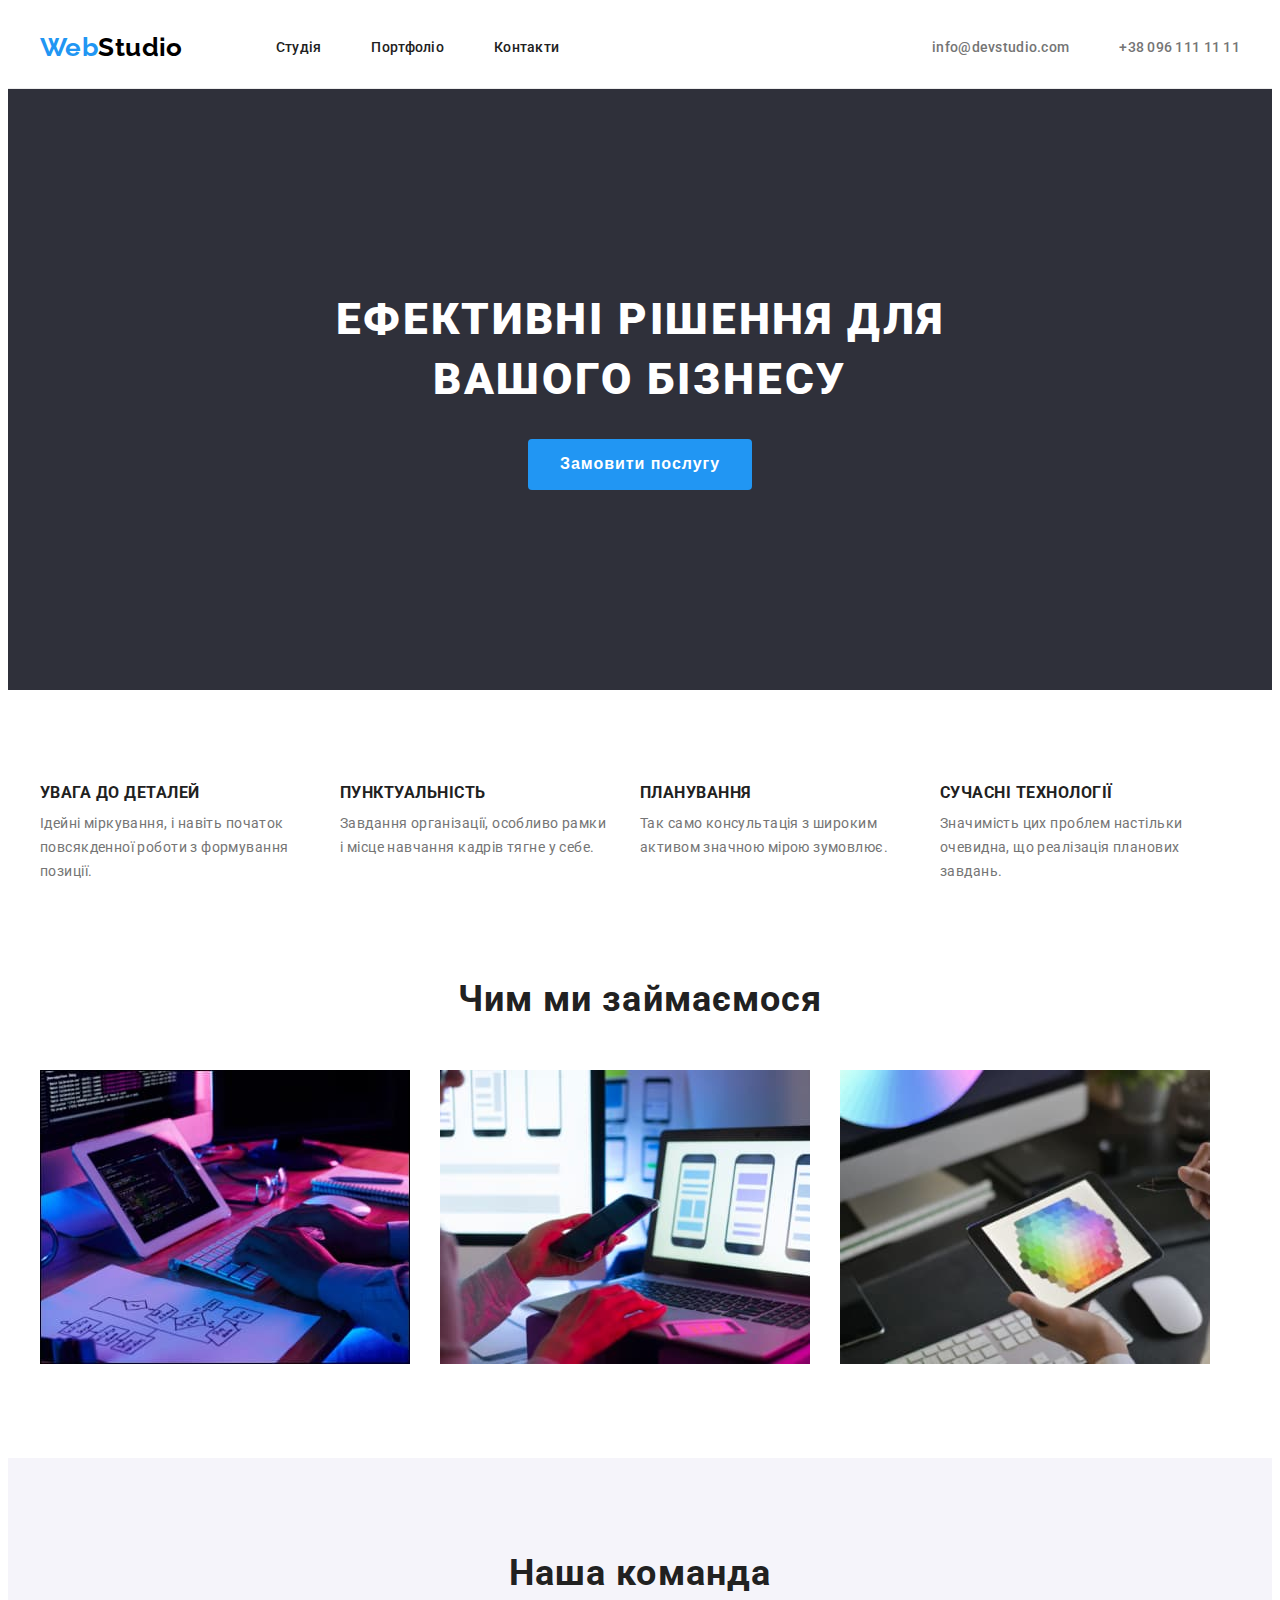
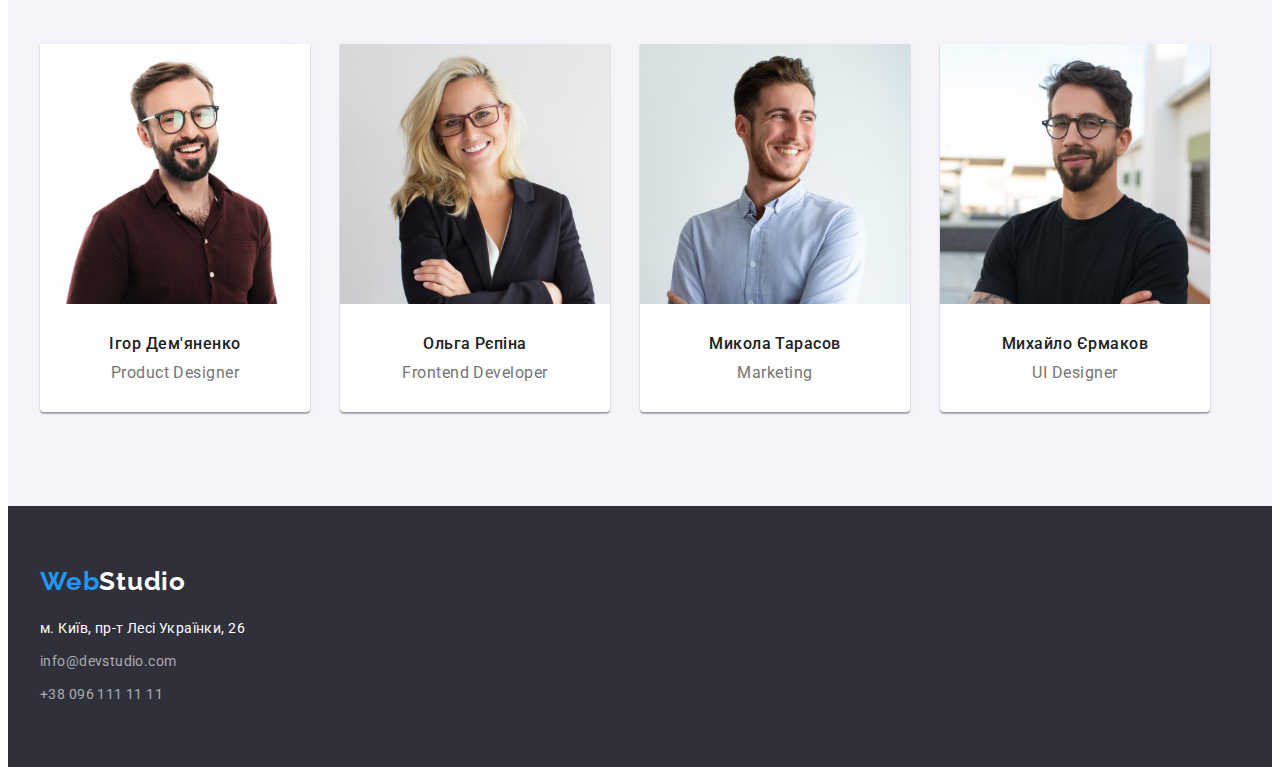
==== index.html @ 427c2d25 "goit-markup-hw-04" ====
<!DOCTYPE html>
<html lang="uk">
  <head>
    <meta charset="UTF-8" />
    <meta http-equiv="X-UA-Compatible" content="IE=edge" />
    <meta name="viewport" content="width=device-width, initial-scale=1.0" />
    <title>WebStudio</title>
    <link rel="preconnect" href="https://fonts.googleapis.com" />
    <link rel="preconnect" href="https://fonts.gstatic.com" crossorigin />
    <link
      href="https://fonts.googleapis.com/css2?family=Raleway:wght@700&family=Roboto:wght@400;500;700;900&display=swap"
      rel="stylesheet"
    />
    <link
      rel="stylesheet"
      href="https://cdnjs.cloudflare.com/ajax/libs/modern-normalize/1.1.0/modern-normalize.min.css"
      integrity="sha512-wpPYUAdjBVSE4KJnH1VR1HeZfpl1ub8YT/NKx4PuQ5NmX2tKuGu6U/JRp5y+Y8XG2tV+wKQpNHVUX03MfMFn9Q=="
      crossorigin="anonymous"
      referrerpolicy="no-referrer"
    />
    <link rel="stylesheet" href="./css/styles.css" />
  </head>
  <body>
    <header class="header">
      <div class="container header-container">
        <nav class="main-nav">
          <a href="/index.html" class="header-logo nav-link link" lang="en"
            >Web<span class="partlogo-header">Studio</span></a
          >
          <ul class="header-list list">
            <li class="header-item">
              <a href="./index.html" class="header-link link">Студія</a>
            </li>
            <li class="header-item">
              <a href="portfolio.html" class="header-link link">Портфоліо</a>
            </li>
            <li class="header-item">
              <a href="#" class="header-link link">Контакти</a>
            </li>
          </ul>
        </nav>
        <ul class="header-contact-list list">
          <li class="contact-item">
            <a class="header-contact link" href="mailto:info@devstudio.com"
              >info@devstudio.com</a
            >
          </li>
          <li class="contact-item">
            <a class="header-contact link" href="tel:+380961111111"
              >+38 096 111 11 11</a
            >
          </li>
        </ul>
      </div>
    </header>
    <main>
      <section class="hero">
        <div class="container">
          <h1 class="hero-text">
            Ефективні рішення для <br />
            вашого бізнесу
          </h1>
          <button class="hero-btn button" type="button">
            Замовити послугу
          </button>
        </div>
      </section>
      <section class="section">
        <div class="container">
          <h2 class="hidden-header">Наші особливості</h2>
          <ul class="pecularities-list">
            <li class="pecularities-item list">
              <h3 class="pecularities-header">Увага до деталей</h3>
              <p class="pecularities-text">
                Ідейні міркування, і навіть початок повсякденної роботи з
                формування позиції.
              </p>
            </li>
            <li class="pecularities-item list">
              <h3 class="pecularities-header">Пунктуальність</h3>
              <p class="pecularities-text">
                Завдання організації, особливо рамки і місце навчання кадрів
                тягне у себе.
              </p>
            </li>
            <li class="pecularities-item list">
              <h3 class="pecularities-header">Планування</h3>
              <p class="pecularities-text">
                Так само консультація з широким активом значною мірою зумовлює.
              </p>
            </li>
            <li class="pecularities-item list">
              <h3 class="pecularities-header">Сучасні технології</h3>
              <p class="pecularities-text">
                Значимість цих проблем настільки очевидна, що реалізація
                планових завдань.
              </p>
            </li>
          </ul>
        </div>
      </section>
      <section class="section wawd">
        <div class="container">
          <h2 class="header-section">Чим ми займаємося</h2>
          <ul class="wawd-list list">
            <li>
              <img
                class="image"
                src="img/wawd1.jpg"
                alt="Десктопні додатки"
                height="294"
                width="370"
              />
            </li>
            <li>
              <img
                class="image"
                src="img/wawd2.jpg"
                alt="Мобільні додатки"
                height="294"
                width="370"
              />
            </li>
            <li>
              <img
                class="image"
                src="img/wawd3.jpg"
                alt="Дизайнерські рішення"
                height="294"
                width="370"
              />
            </li>
          </ul>
        </div>
      </section>
      <section class="section our-team">
        <div class="container">
          <h2 class="header-section">Наша команда</h2>
          <ul class="ourteam-list list">
            <li class="ourteam-list-item list">
              <img
                class="image"
                src="img/demyanenko.jpg"
                alt="Ігор Дем'яненко"
                height="260"
                width="270"
              />
              <div class="ourteam-description">
                <h3 class="ourteam">Ігор Дем'яненко</h3>
                <p class="ourteam-desc">Product Designer</p>
              </div>
            </li>
            <li class="ourteam-list-item">
              <img
                class="image"
                src="img/riepina.jpg"
                alt="Ольга Рєпіна"
                height="260"
                width="270"
              />
              <div class="ourteam-description">
                <h3 class="ourteam">Ольга Рєпіна</h3>
                <p class="ourteam-desc">Frontend Developer</p>
              </div>
            </li>
            <li class="ourteam-list-item">
              <img
                class="image"
                src="img/tarasov.jpg"
                alt="Микола Тарасов"
                height="260"
                width="270"
              />
              <div class="ourteam-description">
                <h3 class="ourteam">Микола Тарасов</h3>
                <p class="ourteam-desc">Marketing</p>
              </div>
            </li>
            <li class="ourteam-list-item">
              <img
                class="image"
                src="img/ermakov.jpg"
                alt="Михайло Єрмаков"
                height="260"
                width="270"
              />
              <div class="ourteam-description">
                <h3 class="ourteam">Михайло Єрмаков</h3>
                <p class="ourteam-desc">UI Designer</p>
              </div>
            </li>
          </ul>
        </div>
      </section>
    </main>
    <footer class="footer">
      <div class="container">
        <a href="/index.html" class="footer-logo link" lang="en"
          >Web<span class="partlogo-footer">Studio</span></a
        >
        <address>
          <ul class="list">
            <li class="footer-list">
              <a
                class="footer-item link"
                href="https://goo.gl/maps/Bgb7u1uyk6iUycncA"
                target="_blank"
                rel="noopener noreferrer nofollow"
                >м. Київ, пр-т Лесі Українки, 26</a
              >
            </li>
            <li class="footer-list">
              <a class="footer-contact link" href="mailto:info@devstudio.com"
                >info@devstudio.com</a
              >
            </li>
            <li class="footer-list">
              <a class="footer-contact link" href="tel:+380961111111"
                >+38 096 111 11 11</a
              >
            </li>
          </ul>
        </address>
      </div>
    </footer>
  </body>
</html>
---- css/styles.css ----
body {
  font-family: "Roboto", sans-serif;
  color: #212121;
  font-size: 14px;
  letter-spacing: 0.03em;
}

:root {
  --brand-color: #ffffff;
  --text: #757575;
}

p,
h1,
h2,
h3,
h4,
h5,
h6 {
  margin: 0;
}

ul {
  margin: 0;
  padding-left: 0;
}

.list {
  margin: 0;
  padding: 0;

  list-style: none;
}

.link {
  text-decoration: none;
}

.header {
  background: var(--brand-color);
  border-bottom: 1px solid #ececec;
}

.main-nav {
  display: flex;
}

.nav-link {
  font-family: "Raleway";
  font-weight: 700;
  font-size: 26px;
  line-height: 1.19;
  color: #2196f3;
}

.header-logo {
  padding-top: 24px;
  padding-bottom: 25px;
  margin-right: 93px;
}

.partlogo-header {
  color: #000000;
}

.container {
  width: 1200px;
  margin: 0 auto;
  padding: 0 15px;
}

.header-container {
  display: flex;
}

.header-list {
  display: flex;
}

.header-item:not(:last-child) {
  margin-right: 50px;
}

.header-link {
  display: block;
  padding: 32px 0;

  font-weight: 500;
  line-height: 1.14;
  letter-spacing: 0.02em;
  color: #212121;
}

.header-link:hover,
.header-link:focus,
.header-contact:hover,
.header-contact:focus {
  color: #2196f3;
}

.header-contact-list {
  display: flex;
  margin-left: auto;
}

.contact-item {
  margin: auto;
}

.contact-item:not(:last-child) {
  margin-right: 50px;
}

.header-contact {
  display: block;
  padding: 32px 0;

  font-weight: 500;
  line-height: 1.14px;
  letter-spacing: 0.02em;
  color: var(--text);
}

.hidden-header {
  position: absolute;
  clip: rect(0 0 0 0);
  width: 1px;
  height: 1px;
  margin: -1px;
}

.hero {
  background-color: #2f303a;
  padding: 200px 0;
  text-align: center;
}

.hero-text {
  margin-top: 0;
  margin-bottom: 30px;

  text-align: center;
  font-weight: 900;
  font-size: 44px;
  line-height: 1.37;
  letter-spacing: 0.06em;
  text-transform: uppercase;

  color: var(--brand-color);
}

.hero-btn {
  padding: 10px 32px;

  font-weight: 700;
  line-height: 1.88;
  letter-spacing: 0.06em;

  background-color: #2196f3;
  color: var(--brand-color);
}

.hero-btn:hover,
.hero-btn:focus {
  background: #188ce8;
}

.button {
  font-size: 16px;

  border: none;
  border-radius: 4px;
  cursor: pointer;
}

.pecularities,
.wawd {
  background: var(--brand-color);
}

.pecularities-header {
  margin-top: 0;
  margin-bottom: 10px;

  font-weight: 700;
  line-height: 1.14;
  letter-spacing: 0.03em;
  text-transform: uppercase;
  color: #212121;
}

.section {
  padding: 94px 0;
}

.pecularities-list {
  display: flex;
}

.pecularities-item {
  width: 270px;
}

.pecularities-item:not(:last-child) {
  margin-right: 30px;
}

.pecularities-text {
  margin-bottom: 0;
  margin-top: 0;

  line-height: 1.71;
  letter-spacing: 0.03em;
  color: var(--text);
}

.wawd {
  padding-top: 0;
}

.header-section {
  margin-top: 0;
  margin-bottom: 50px;

  font-weight: 700;
  font-size: 36px;
  line-height: 1.17;
  text-align: center;
  letter-spacing: 0.03em;
}

.wawd-list {
  display: flex;
  gap: 30px;
}

.image {
  display: block;
  max-width: 100%;
  height: auto;
}

.our-team {
  background: #f5f4fa;
}

.ourteam-description {
  width: 270px;
  padding: 30px 0;

  text-align: center;
}
.ourteam {
  margin-top: 0;
  margin-bottom: 10px;

  font-weight: 500;
  font-size: 16px;
  line-height: 1.19;
  letter-spacing: 0.03em;
  color: #212121;
}

.ourteam-desc {
  font-size: 16px;
  line-height: 1.19;
  letter-spacing: 0.03em;
  color: var(--text);
}

.ourteam-list {
  display: flex;
  gap: 30px;
}

.ourteam-list-item {
  background: #ffffff;
  box-shadow: 0px 1px 3px rgba(0, 0, 0, 0.12), 0px 1px 1px rgba(0, 0, 0, 0.14),
    0px 2px 1px rgba(0, 0, 0, 0.2);
  border-radius: 0px 0px 4px 4px;
}

.footer-address {
  font-style: normal;
}

.footer-logo {
  display: block;
  margin-bottom: 20px;

  font-family: "Raleway";
  font-style: normal;
  font-weight: 700;
  font-size: 26px;
  line-height: 1.19;
  letter-spacing: 0.03em;
  color: #2196f3;
}

.partlogo-footer {
  color: var(--brand-color);
}

.footer {
  padding: 60px 0;
  background: #2f303a;
}

.footer-item {
  font-style: normal;
  line-height: 1.71;
  letter-spacing: 0.03em;
  color: var(--brand-color);
}

.footer-list:not(:last-child) {
  margin-bottom: 9px;
}

.footer-contact {
  font-style: normal;
  line-height: 1.71;
  letter-spacing: 0.03em;
  color: rgba(255, 255, 255, 0.6);
}

.footer-item:hover,
.footer-item:focus,
.footer-contact:focus,
.footer-contact:hover {
  color: #2196f3;
}

.portfolio-list {
  display: flex;
  gap: 8px;
  justify-content: center;
  margin-bottom: 50px;
}

.portfolio-btn {
  min-width: 73px;
  padding: 6px 22px;

  font-family: "Roboto";
  font-style: normal;
  font-weight: 500;
  line-height: 1.62;
  text-align: center;
  letter-spacing: 0.03em;
  background: #f5f4fa;
  color: #212121;
}

.portfolio-btn:hover,
.portfolio-btn:focus {
  color: var(--brand-color);
  background: #2196f3;
  box-shadow: 0px 3px 1px rgba(0, 0, 0, 0.1), 0px 1px 2px rgba(0, 0, 0, 0.08),
    0px 2px 2px rgba(0, 0, 0, 0.12);
  border-radius: 4px;
}

.examples-list {
  display: flex;
  flex-wrap: wrap;
  gap: 30px;
}

.examples-description {
  width: 370px;
  padding: 20px 24px;

  border: 1px solid #eeeeee;
}

.portfolio-header {
  margin-top: 0;
  margin-bottom: 4px;

  font-weight: 700;
  font-size: 18px;
  line-height: 2;
  letter-spacing: 0.06em;
  color: #212121;
}

.portfolio-text {
  margin-top: 0;
  margin-bottom: 0;

  font-size: 16px;
  line-height: 1.87;
  letter-spacing: 0.03em;
  color: var(--text);
}
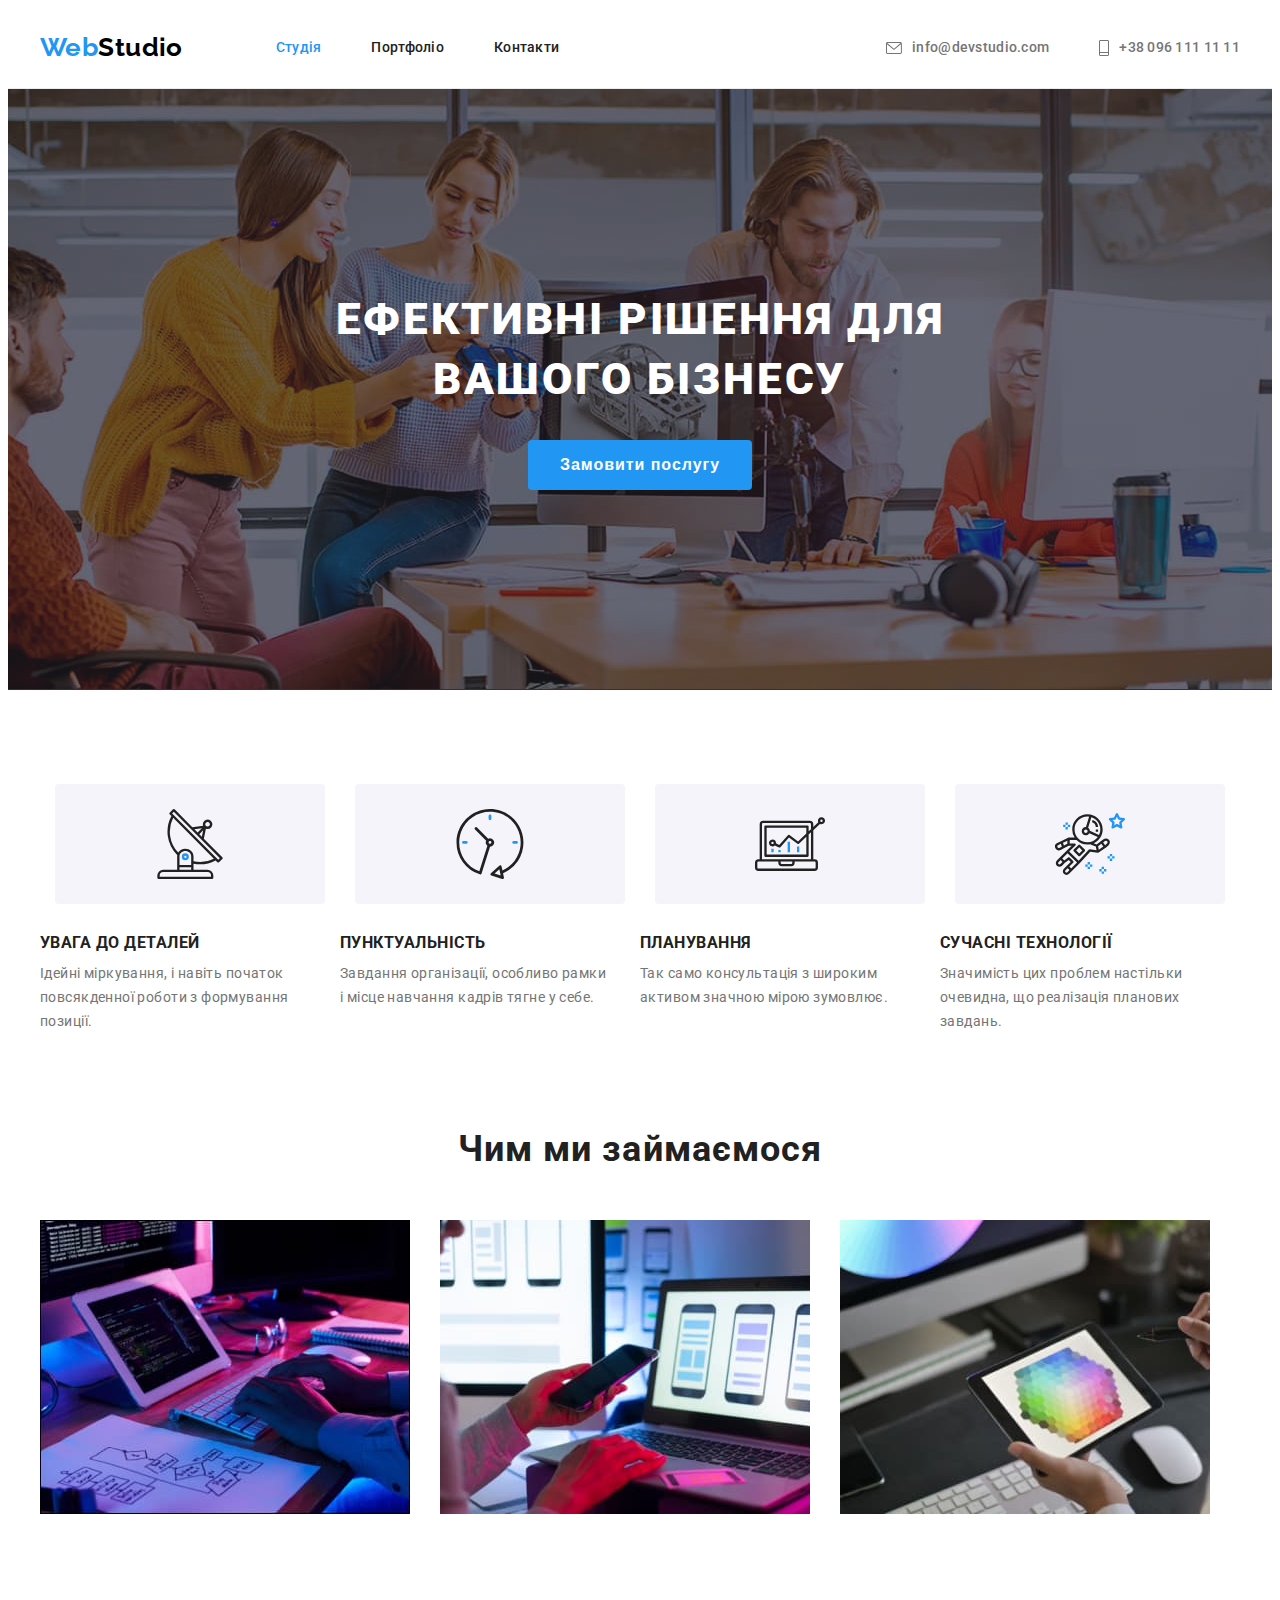
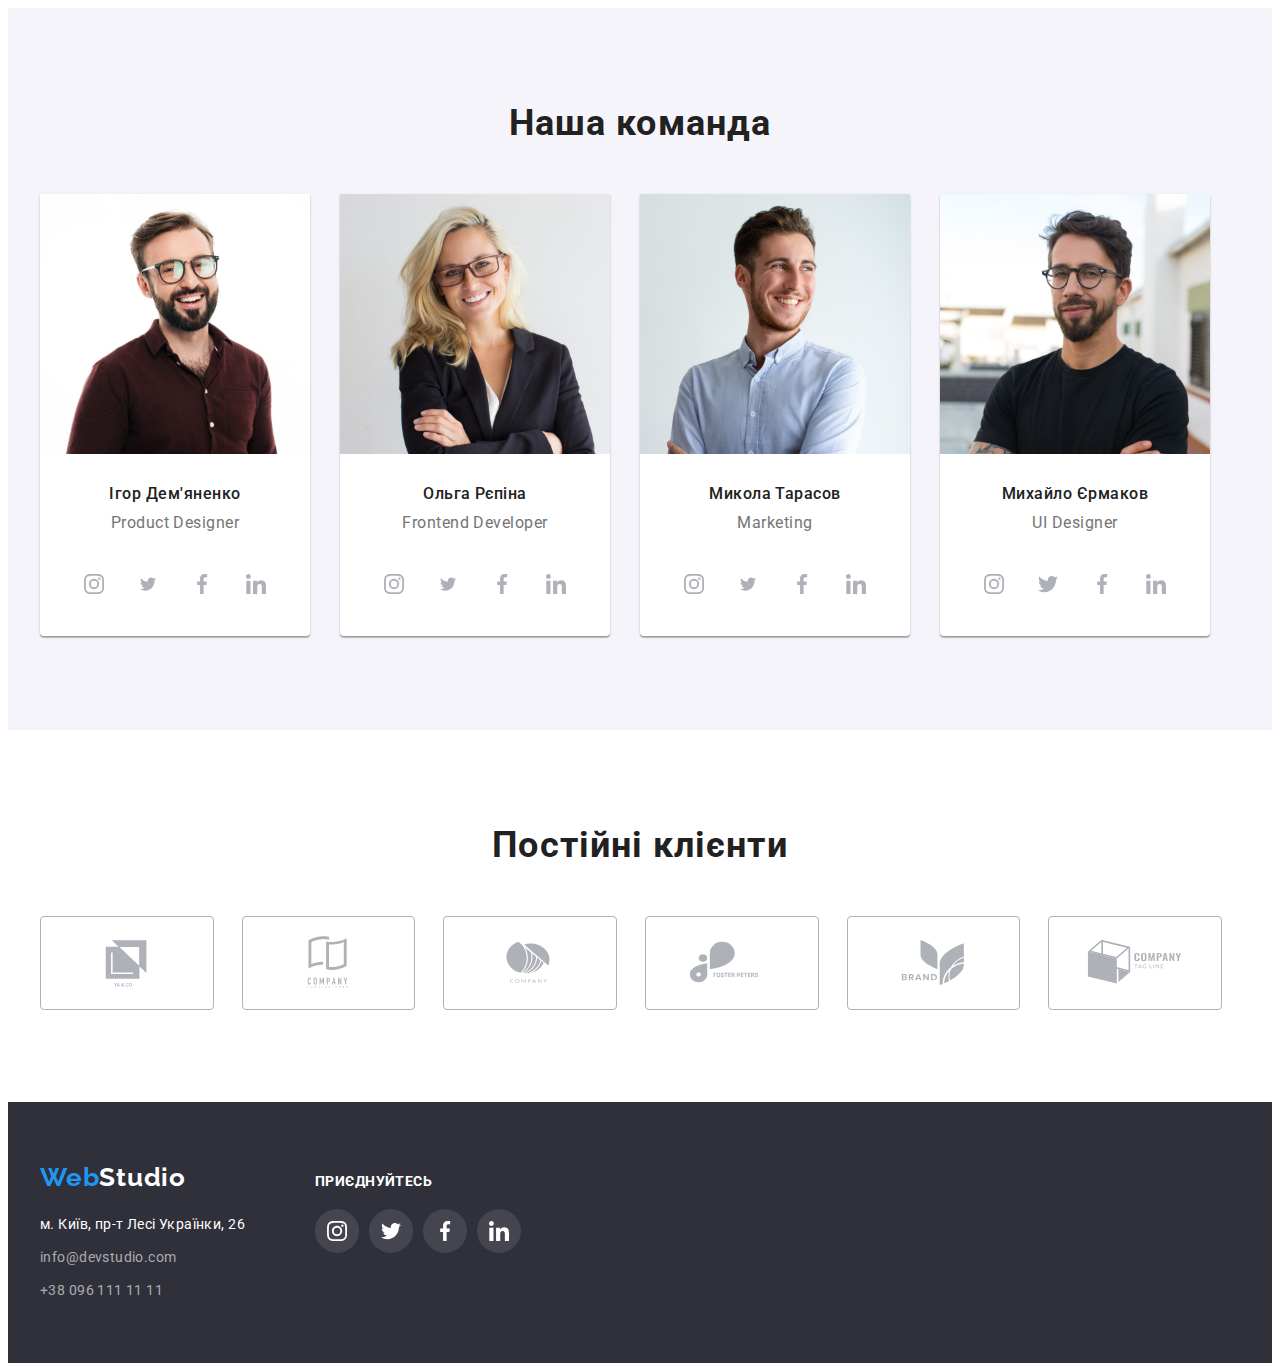
==== commit 5c1d7866: "goit-markup-hw-04" ====
--- a/index.html
+++ b/index.html
@@ -29,7 +29,7 @@
           >
           <ul class="header-list list">
             <li class="header-item">
-              <a href="./index.html" class="header-link link">Студія</a>
+              <a href="./index.html" class="header-link active link">Студія</a>
             </li>
             <li class="header-item">
               <a href="portfolio.html" class="header-link link">Портфоліо</a>
@@ -41,13 +41,17 @@
         </nav>
         <ul class="header-contact-list list">
           <li class="contact-item">
-            <a class="header-contact link" href="mailto:info@devstudio.com"
-              >info@devstudio.com</a
+            <a class="header-contact link" href="mailto:info@devstudio.com">
+              <svg class="header-icon" width="16" height="12">
+                <use href="./img/symbol-defs.svg#icon-envelope"></use>
+              </svg>   info@devstudio.com</a
             >
           </li>
           <li class="contact-item">
-            <a class="header-contact link" href="tel:+380961111111"
-              >+38 096 111 11 11</a
+            <a class="header-contact link" href="tel:+380961111111">
+                <svg class="header-icon" width="10" height="16">
+                <use href="./img/symbol-defs.svg#icon-vector"></use>
+              </svg>   +38 096 111 11 11</a
             >
           </li>
         </ul>
@@ -68,6 +72,21 @@
       <section class="section">
         <div class="container">
           <h2 class="hidden-header">Наші особливості</h2>
+          <ul class="pecularities-logo list">
+            <li class="pecularities-logo-item"><a class="pecularities-logo-link" href="#">
+              <svg class="pecularities-logo-icon" width="70" height="70">
+              <use href="./img/symbol-defs.svg#icon-antenna"></use>
+            </svg></a></li>
+            <li class="pecularities-logo-item"><a class="pecularities-logo-link" href="#">
+              <svg class="pecularities-logo-icon" width="70" height="70">
+              <use href="./img/symbol-defs.svg#icon-clock"></use></a></li>
+            <li class="pecularities-logo-item"><a class="pecularities-logo-link" href="#">
+              <svg class="pecularities-logo-icon" width="70" height="70">
+              <use href="./img/symbol-defs.svg#icon-diagram"></use></a></li>
+            <li class="pecularities-logo-item"><a class="pecularities-logo-link" href="#">
+              <svg class="pecularities-logo-icom" width="70" height="70">
+              <use href="./img/symbol-defs.svg#icon-astronaut"></use></a></li>
+          </ul>
           <ul class="pecularities-list">
             <li class="pecularities-item list">
               <h3 class="pecularities-header">Увага до деталей</h3>
@@ -106,7 +125,7 @@
             <li>
               <img
                 class="image"
-                src="img/wawd1.jpg"
+                src="img/wawd/wawd1.jpg"
                 alt="Десктопні додатки"
                 height="294"
                 width="370"
@@ -115,7 +134,7 @@
             <li>
               <img
                 class="image"
-                src="img/wawd2.jpg"
+                src="img/wawd/wawd2.jpg"
                 alt="Мобільні додатки"
                 height="294"
                 width="370"
@@ -124,7 +143,7 @@
             <li>
               <img
                 class="image"
-                src="img/wawd3.jpg"
+                src="img/wawd/wawd3.jpg"
                 alt="Дизайнерські рішення"
                 height="294"
                 width="370"
@@ -140,7 +159,7 @@
             <li class="ourteam-list-item list">
               <img
                 class="image"
-                src="img/demyanenko.jpg"
+                src="img/ourteam/demyanenko.jpg"
                 alt="Ігор Дем'яненко"
                 height="260"
                 width="270"
@@ -148,12 +167,37 @@
               <div class="ourteam-description">
                 <h3 class="ourteam">Ігор Дем'яненко</h3>
                 <p class="ourteam-desc">Product Designer</p>
+              <ul class="ourteam-soc-list list">
+                  <li class="ourteam-soc-item">
+                    <a href="#" class="ourteam-soc-link link">
+                      <svg class="ourteam-soc-icon" width="20" height="20">
+                        <use href="./img/symbol-defs.svg#icon-instagram"></use>
+                      </a>
+                  </li>
+                  <li class="ourteam-soc-item">
+                    <a href="#" class="ourteam-soc-link link">
+                      <svg class="ourteam-soc-icon" width="20" height="16.25">
+                        <use href="./img/symbol-defs.svg#icon-twitter"></use>
+                      </svg>
+                    </a>
+                  </li>
+                  <li class="ourteam-soc-item">
+                    <a href="#" class="ourteam-soc-link link"><svg class="ourteam-soc-icon" width="20" height="20">
+                        <use href="./img/symbol-defs.svg#icon-facebook"></use>
+                      </a>
+                  </li>
+                  <li class="ourteam-soc-item">
+                    <a href="#" class="ourteam-soc-link link"><svg class="ourteam-soc-icon" width="20" height="20">
+                        <use href="./img/symbol-defs.svg#icon-linkedin"></use>
+                      </a>
+                  </li>
+                </ul>
               </div>
             </li>
             <li class="ourteam-list-item">
               <img
                 class="image"
-                src="img/riepina.jpg"
+                src="img/ourteam/riepina.jpg"
                 alt="Ольга Рєпіна"
                 height="260"
                 width="270"
@@ -161,12 +205,37 @@
               <div class="ourteam-description">
                 <h3 class="ourteam">Ольга Рєпіна</h3>
                 <p class="ourteam-desc">Frontend Developer</p>
+             <ul class="ourteam-soc-list list">
+                  <li class="ourteam-soc-item">
+                    <a href="#" class="ourteam-soc-link link">
+                      <svg class="ourteam-soc-icon" width="20" height="20">
+                        <use href="./img/symbol-defs.svg#icon-instagram"></use>
+                      </a>
+                  </li>
+                  <li class="ourteam-soc-item">
+                    <a href="#" class="ourteam-soc-link link">
+                      <svg class="ourteam-soc-icon" width="20" height="16.25">
+                        <use href="./img/symbol-defs.svg#icon-twitter"></use>
+                      </svg>
+                    </a>
+                  </li>
+                  <li class="ourteam-soc-item">
+                    <a href="#" class="ourteam-soc-link link"><svg class="ourteam-soc-icon" width="20" height="20">
+                        <use href="./img/symbol-defs.svg#icon-facebook"></use>
+                      </a>
+                  </li>
+                  <li class="ourteam-soc-item">
+                    <a href="#" class="ourteam-soc-link link"><svg class="ourteam-soc-icon" width="20" height="20">
+                        <use href="./img/symbol-defs.svg#icon-linkedin"></use>
+                      </a>
+                  </li>
+                </ul>
               </div>
             </li>
             <li class="ourteam-list-item">
               <img
                 class="image"
-                src="img/tarasov.jpg"
+                src="img/ourteam/tarasov.jpg"
                 alt="Микола Тарасов"
                 height="260"
                 width="270"
@@ -174,12 +243,37 @@
               <div class="ourteam-description">
                 <h3 class="ourteam">Микола Тарасов</h3>
                 <p class="ourteam-desc">Marketing</p>
+               <ul class="ourteam-soc-list list">
+                  <li class="ourteam-soc-item">
+                    <a href="#" class="ourteam-soc-link link">
+                      <svg class="ourteam-soc-icon" width="20" height="20">
+                        <use href="./img/symbol-defs.svg#icon-instagram"></use>
+                      </a>
+                  </li>
+                  <li class="ourteam-soc-item">
+                    <a href="#" class="ourteam-soc-link link">
+                      <svg class="ourteam-soc-icon" width="20" height="16.25">
+                        <use href="./img/symbol-defs.svg#icon-twitter"></use>
+                      </svg>
+                    </a>
+                  </li>
+                  <li class="ourteam-soc-item">
+                    <a href="#" class="ourteam-soc-link link"><svg class="ourteam-soc-icon" width="20" height="20">
+                        <use href="./img/symbol-defs.svg#icon-facebook"></use>
+                      </a>
+                  </li>
+                  <li class="ourteam-soc-item">
+                    <a href="#" class="ourteam-soc-link link"><svg class="ourteam-soc-icon" width="20" height="20">
+                        <use href="./img/symbol-defs.svg#icon-linkedin"></use>
+                      </a>
+                  </li>
+                </ul>
               </div>
             </li>
             <li class="ourteam-list-item">
               <img
                 class="image"
-                src="img/ermakov.jpg"
+                src="img/ourteam/ermakov.jpg"
                 alt="Михайло Єрмаков"
                 height="260"
                 width="270"
@@ -187,14 +281,84 @@
               <div class="ourteam-description">
                 <h3 class="ourteam">Михайло Єрмаков</h3>
                 <p class="ourteam-desc">UI Designer</p>
+              <ul class="ourteam-soc-list list">
+                  <li class="ourteam-soc-item">
+                    <a href="#" class="ourteam-soc-link link">
+                      <svg class="ourteam-soc-icon" width="20" height="20">
+                        <use href="./img/symbol-defs.svg#icon-instagram"></use>
+                      </a>
+                  </li>
+                  <li class="ourteam-soc-item">
+                    <a href="#" class="ourteam-soc-link link">
+                      <svg class="ourteam-soc-icon" width="20" height="20">
+                        <use href="./img/symbol-defs.svg#icon-twitter"></use>
+                      </svg>
+                    </a>
+                  </li>
+                  <li class="ourteam-soc-item">
+                    <a href="#" class="ourteam-soc-link link"><svg class="ourteam-soc-icon" width="20" height="20">
+                        <use href="./img/symbol-defs.svg#icon-facebook"></use>
+                      </a>
+                  </li>
+                  <li class="ourteam-soc-item">
+                    <a href="#" class="ourteam-soc-link link"><svg class="ourteam-soc-icon" width="20" height="20">
+                        <use href="./img/symbol-defs.svg#icon-linkedin"></use>
+                      </a>
+                  </li>
+                </ul>
               </div>
+            </li>
+          </ul>
+        </div>
+      </section>
+      <section class="section ourcustomers">
+        <div class="container">
+          <h2 class="header-section">Постійні клієнти</h2>
+          <ul class="ourcustomers-list list">
+            <li class="ourcustomers-item">
+              <a href="#" class="ourcustomers-link link">
+                <svg class="ourcustomers-icon" width="106" height="60">
+                <use href="./img/symbol-defs.svg#icon-logo1"></use>
+              </svg>
+            </a>
+            </li>
+            <li class="ourcustomers-item">
+              <a href="#" class="ourcustomers-link link">
+                <svg class="ourcustomers-icon" width="106" height="60">
+                <use href="./img/symbol-defs.svg#icon-logo2"></use>
+              </a>
+            </li>
+            <li class="ourcustomers-item">
+              <a href="#" class="ourcustomers-link link">
+                <svg class="ourcustomers-icon" width="106" height="60">
+                <use href="./img/symbol-defs.svg#icon-logo3"></use>
+              </a>
+            </li>
+            <li class="ourcustomers-item">
+              <a href="#" class="ourcustomers-link link">
+                <svg class="ourcustomers-icon" width="106" height="60">
+                <use href="./img/symbol-defs.svg#icon-logo4"></use>
+              </a>
+            </li>
+            <li class="ourcustomers-item">
+              <a href="#" class="ourcustomers-link link">
+                <svg class="ourcustomers-icon" width="106" height="60">
+                <use href="./img/symbol-defs.svg#icon-logo5"></use>
+              </a>
+            </li>
+            <li class="ourcustomers-item">
+              <a href="#" class="ourcustomers-link link">
+                <svg class="ourcustomers-icon" width="106" height="60">
+                <use href="./img/symbol-defs.svg#icon-logo6"></use>
+              </a>
             </li>
           </ul>
         </div>
       </section>
     </main>
     <footer class="footer">
-      <div class="container">
+      <div class="container footer-container">
+        <div class="footer-address-wrap">
         <a href="/index.html" class="footer-logo link" lang="en"
           >Web<span class="partlogo-footer">Studio</span></a
         >
@@ -220,7 +384,38 @@
               >
             </li>
           </ul>
-        </address>
+          </address>
+          </div>
+          <div class="join-footer">
+            <h2 class="join-footer-header">Приєднуйтесь</h2>
+          <ul class="footer-soc-list list">
+            <li class="footer-soc-item">
+              <a href="#" class="footer-soc-link link">
+              <svg class="footer-soc-icon" width="20" height="20">
+              <use href="./img/symbol-defs.svg#icon-instagram"></use>
+            </svg>
+          </a>
+        </li>
+            <li class="footer-soc-item">
+              <a href="#" class="footer-soc-link link">
+              <svg class="footer-soc-icon" width="20" height="20">
+              <use href="./img/symbol-defs.svg#icon-twitter"></use>
+            </a>
+          </li>
+            <li class="footer-soc-item">
+              <a href="#" class="footer-soc-link link">
+              <svg class="footer-soc-icon" width="20" height="20">
+              <use href="./img/symbol-defs.svg#icon-facebook"></use>
+            </a>
+          </li>
+            <li class="footer-soc-item">
+              <a href="#" class="footer-soc-link link">
+              <svg class="footer-soc-icon" width="20" height="20">
+              <use href="./img/symbol-defs.svg#icon-linkedin"></use>
+            </a>
+          </li>
+          </ul>
+          </div>
       </div>
     </footer>
   </body>
--- a/css/styles.css
+++ b/css/styles.css
@@ -1,5 +1,5 @@
 body {
-  font-family: "Roboto", sans-serif;
+  font-family: "Roboto", "Arial", sans-serif;
   color: #212121;
   font-size: 14px;
   letter-spacing: 0.03em;
@@ -82,13 +82,17 @@
 }
 
 .header-link {
-  display: block;
+  display: inline-block;
   padding: 32px 0;
 
   font-weight: 500;
   line-height: 1.14;
   letter-spacing: 0.02em;
   color: #212121;
+}
+
+.active {
+  color: #2196f3;
 }
 
 .header-link:hover,
@@ -112,13 +116,24 @@
 }
 
 .header-contact {
-  display: block;
+  display: flex;
+  align-items: center;
+  justify-content: center;
   padding: 32px 0;
-
+  gap: 10px;
   font-weight: 500;
   line-height: 1.14px;
   letter-spacing: 0.02em;
   color: var(--text);
+}
+
+.header-icon {
+  fill: #757575;
+}
+
+.header-contact:hover .header-icon,
+.header-contact:focus .header-icon {
+  fill: #2196f3;
 }
 
 .hidden-header {
@@ -130,9 +145,20 @@
 }
 
 .hero {
+  max-width: 1600px;
   background-color: #2f303a;
   padding: 200px 0;
   text-align: center;
+  margin-left: auto;
+  margin-right: auto;
+  background-image: linear-gradient(
+      rgba(47, 48, 58, 0.4),
+      rgba(47, 48, 58, 0.4)
+    ),
+    url(../img/hero-bg.jpg);
+  background-repeat: no-repeat;
+  background-position: center;
+  backgrond-size: cover;
 }
 
 .hero-text {
@@ -179,7 +205,7 @@
 }
 
 .pecularities-header {
-  margin-top: 0;
+  margin-top: 30px;
   margin-bottom: 10px;
 
   font-weight: 700;
@@ -214,6 +240,26 @@
   color: var(--text);
 }
 
+.pecularities-logo {
+  display: flex;
+  justify-content: center;
+  gap: 30px;
+}
+
+.pecularities-logo-item {
+  width: 270px;
+  height: 120px;
+}
+
+.pecularities-logo-link {
+  width: 100%;
+  height: 100%;
+  border-radius: 4px;
+  display: flex;
+  align-items: center;
+  justify-content: center;
+  background: #f5f4fa;
+}
 .wawd {
   padding-top: 0;
 }
@@ -266,6 +312,7 @@
   line-height: 1.19;
   letter-spacing: 0.03em;
   color: var(--text);
+  margin-bottom: 30px;
 }
 
 .ourteam-list {
@@ -280,6 +327,72 @@
   border-radius: 0px 0px 4px 4px;
 }
 
+.ourteam-soc-list {
+  display: flex;
+  justify-content: center;
+  gap: 10px;
+}
+
+.ourteam-soc-item {
+  width: 44px;
+  height: 44px;
+}
+
+.ourteam-soc-link {
+  width: 100%;
+  height: 100%;
+  background: #ffffff;
+  border-radius: 50%;
+  display: flex;
+  align-items: center;
+  justify-content: center;
+}
+
+.ourteam-soc-link:hover,
+.ourteam-soc-link:focus {
+  background-color: #2196f3;
+}
+.ourteam-soc-link:hover .ourteam-soc-icon,
+.ourteam-soc-link:focus .ourteam-soc-icon {
+  fill: #ffffff;
+}
+.ourteam-soc-icon {
+  fill: #afb1b8;
+}
+.ourcustomers-list {
+  display: flex;
+  gap: 30px;
+}
+
+.ourcustomers-item {
+  width: calc((100% - 170px) / 6);
+  height: 92px;
+}
+
+.ourcustomers-link {
+  width: 100%;
+  height: 100%;
+  border: 1px solid #afb1b8;
+  border-radius: 4px;
+  display: flex;
+  align-items: center;
+  justify-content: center;
+}
+
+.ourcustomers-link:hover,
+.ourcustomers-link:focus {
+  border-color: #2196f3;
+}
+
+.ourcustomers-link:hover .ourcustomers-icon,
+.ourcustomers-link:focus .ourcustomers-icon {
+  fill: #2196f3;
+}
+
+.ourcustomers-icon {
+  fill: #afb1b8;
+}
+
 .footer-address {
   font-style: normal;
 }
@@ -329,6 +442,62 @@
 .footer-contact:focus,
 .footer-contact:hover {
   color: #2196f3;
+}
+
+.footer-container {
+  display: flex;
+  align-items: baseline;
+}
+
+.footer-address-wrap {
+  margin-right: 70px;
+}
+
+.join-footer {
+  display: baseline;
+  align-items: center;
+}
+
+.join-footer-header {
+  font-family: "Roboto";
+  font-style: normal;
+  font-weight: 700;
+  font-size: 14px;
+  line-height: 16px;
+  letter-spacing: 0.03em;
+  text-transform: uppercase;
+  color: #ffffff;
+  margin-bottom: 20px;
+}
+
+.footer-soc-list {
+  display: flex;
+  gap: 10px;
+  align-items: center;
+}
+
+.footer-soc-item {
+  width: 44px;
+  height: 44px;
+}
+
+.footer-soc-link {
+  width: 100%;
+  height: 100%;
+  background: rgba(255, 255, 255, 0.1);
+  border-radius: 50%;
+  display: flex;
+  align-items: center;
+  justify-content: center;
+}
+
+.footer-soc-link:hover,
+.footer-soc-link:focus {
+  background-color: #2196f3;
+}
+
+.footer-soc-icon {
+  fill: #ffffff;
 }
 
 .portfolio-list {
@@ -367,11 +536,22 @@
   gap: 30px;
 }
 
+.example-link {
+  display: inline-block;
+}
+
+.example-link:hover,
+.example-link:focus {
+  box-shadow: 0px 1px 1px rgba(0, 0, 0, 0.12), 0px 4px 4px rgba(0, 0, 0, 0.06),
+    1px 4px 6px rgba(0, 0, 0, 0.16);
+}
+
 .examples-description {
   width: 370px;
   padding: 20px 24px;
 
   border: 1px solid #eeeeee;
+  border-top: none;
 }
 
 .portfolio-header {
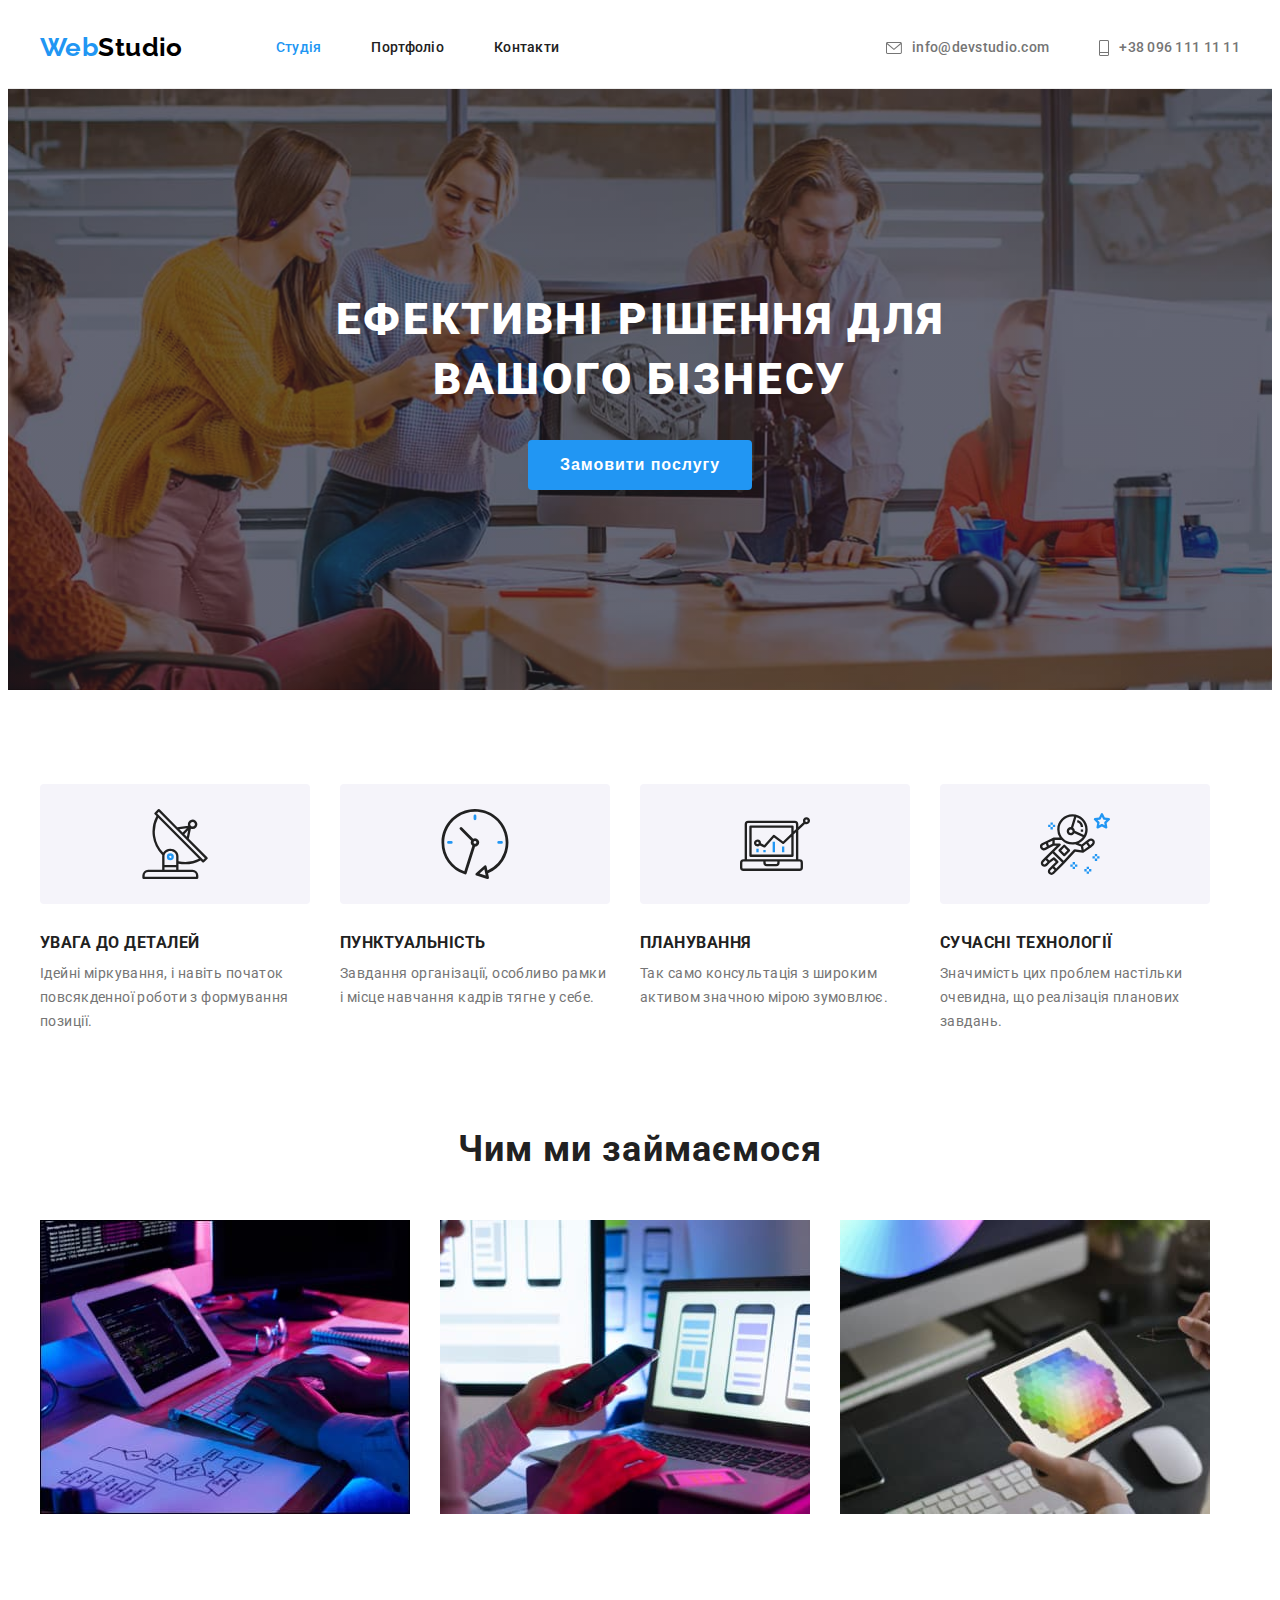
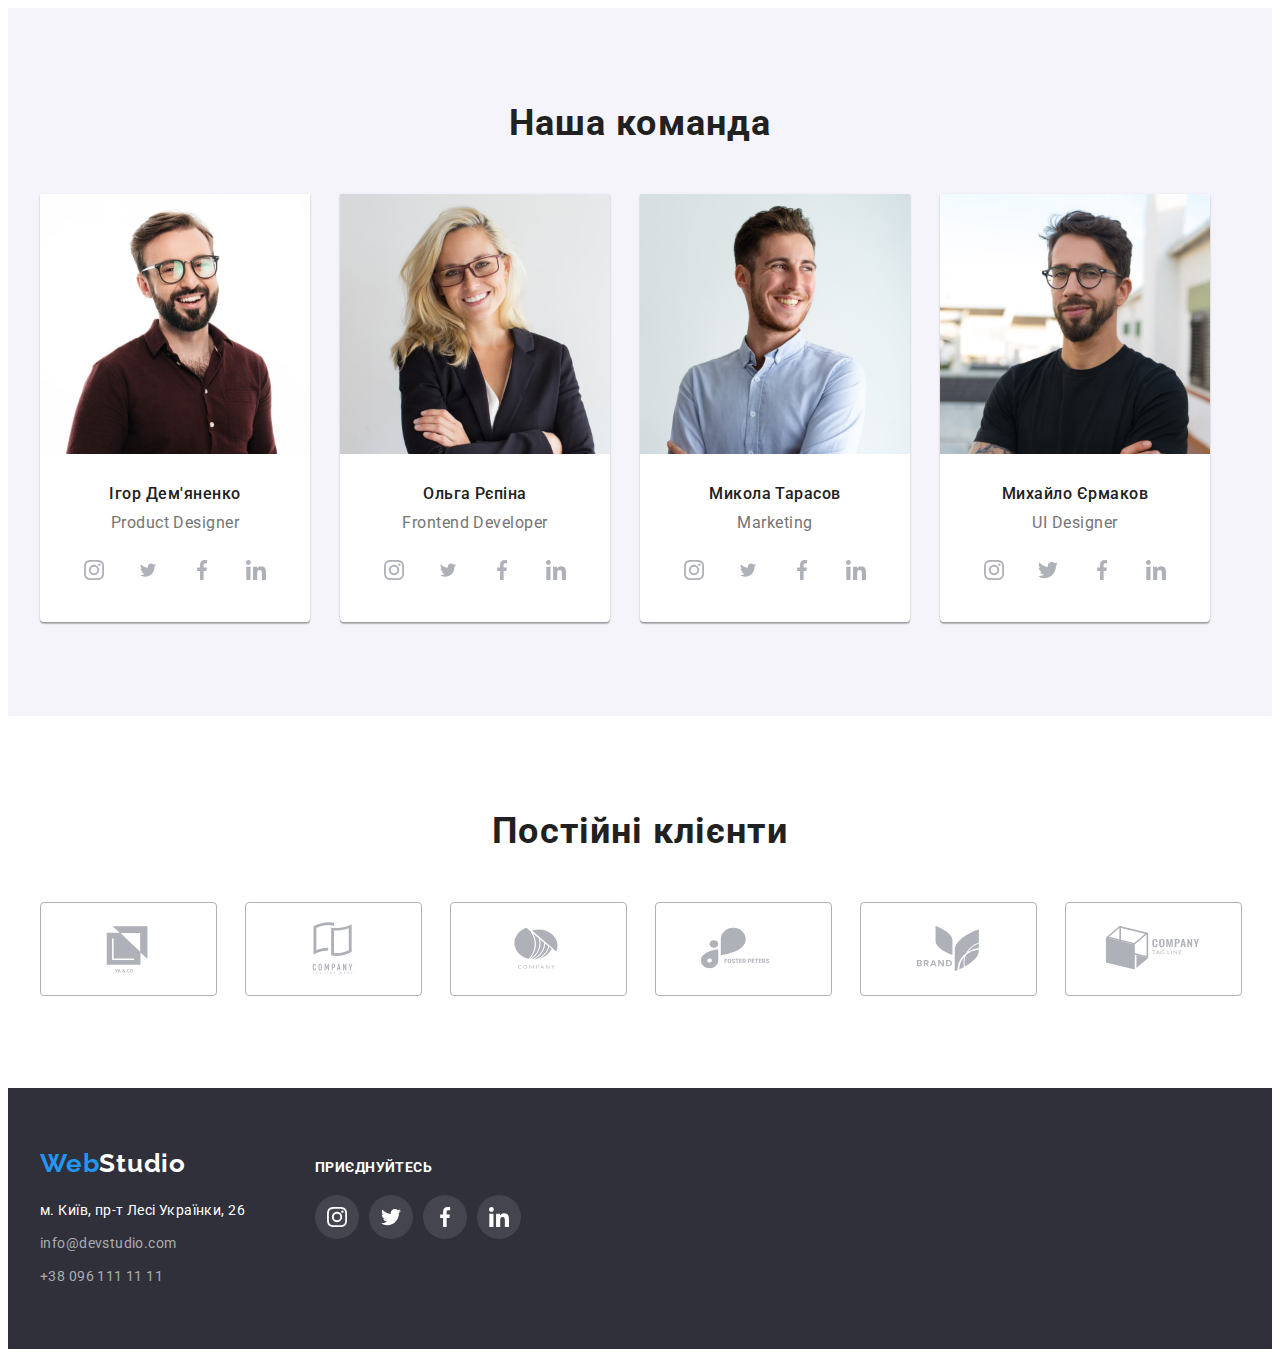
==== commit 569590a0: "goit-markup-hw-04" ====
--- a/index.html
+++ b/index.html
@@ -72,43 +72,48 @@
       <section class="section">
         <div class="container">
           <h2 class="hidden-header">Наші особливості</h2>
-          <ul class="pecularities-logo list">
-            <li class="pecularities-logo-item"><a class="pecularities-logo-link" href="#">
-              <svg class="pecularities-logo-icon" width="70" height="70">
+          <ul class="pecularities-list list">
+            <li class="pecularities-item">
+              <div class="pecularities-logo">
+                <svg width="70" height="70">
               <use href="./img/symbol-defs.svg#icon-antenna"></use>
-            </svg></a></li>
-            <li class="pecularities-logo-item"><a class="pecularities-logo-link" href="#">
-              <svg class="pecularities-logo-icon" width="70" height="70">
-              <use href="./img/symbol-defs.svg#icon-clock"></use></a></li>
-            <li class="pecularities-logo-item"><a class="pecularities-logo-link" href="#">
-              <svg class="pecularities-logo-icon" width="70" height="70">
-              <use href="./img/symbol-defs.svg#icon-diagram"></use></a></li>
-            <li class="pecularities-logo-item"><a class="pecularities-logo-link" href="#">
-              <svg class="pecularities-logo-icom" width="70" height="70">
-              <use href="./img/symbol-defs.svg#icon-astronaut"></use></a></li>
-          </ul>
-          <ul class="pecularities-list">
-            <li class="pecularities-item list">
+              </svg>
+              </div>
               <h3 class="pecularities-header">Увага до деталей</h3>
               <p class="pecularities-text">
                 Ідейні міркування, і навіть початок повсякденної роботи з
                 формування позиції.
               </p>
             </li>
-            <li class="pecularities-item list">
+            <li class="pecularities-item">
+              <div class="pecularities-logo">
+                <svg width="70" height="70">
+              <use href="./img/symbol-defs.svg#icon-clock"></use>
+              </svg>
+              </div>
               <h3 class="pecularities-header">Пунктуальність</h3>
               <p class="pecularities-text">
                 Завдання організації, особливо рамки і місце навчання кадрів
                 тягне у себе.
               </p>
             </li>
-            <li class="pecularities-item list">
+            <li class="pecularities-item">
+              <div class="pecularities-logo">
+                <svg width="70" height="70">
+              <use href="./img/symbol-defs.svg#icon-diagram"></use>
+              </svg>
+              </div>
               <h3 class="pecularities-header">Планування</h3>
               <p class="pecularities-text">
                 Так само консультація з широким активом значною мірою зумовлює.
               </p>
             </li>
-            <li class="pecularities-item list">
+            <li class="pecularities-item">
+              <div class="pecularities-logo">
+                <svg width="70" height="70">
+              <use href="./img/symbol-defs.svg#icon-astronaut"></use>
+              </svg>
+              </div>
               <h3 class="pecularities-header">Сучасні технології</h3>
               <p class="pecularities-text">
                 Значимість цих проблем настільки очевидна, що реалізація
@@ -387,7 +392,7 @@
           </address>
           </div>
           <div class="join-footer">
-            <h2 class="join-footer-header">Приєднуйтесь</h2>
+            <p class="join-footer-header">Приєднуйтесь</p>
           <ul class="footer-soc-list list">
             <li class="footer-soc-item">
               <a href="#" class="footer-soc-link link">
--- a/css/styles.css
+++ b/css/styles.css
@@ -158,7 +158,7 @@
     url(../img/hero-bg.jpg);
   background-repeat: no-repeat;
   background-position: center;
-  backgrond-size: cover;
+  background-size: cover;
 }
 
 .hero-text {
@@ -204,6 +204,32 @@
   background: var(--brand-color);
 }
 
+.section {
+  padding: 94px 0;
+}
+
+.pecularities-list {
+  display: flex;
+}
+
+.pecularities-item {
+  width: 270px;
+}
+.pecularities-item:not(:last-child) {
+  margin-right: 30px;
+}
+
+.pecularities-logo {
+  display: flex;
+  justify-content: center;
+  align-items: center;
+  height: 120px;
+  margin-bottom: 30px;
+
+  background: #f5f4fa;
+  border-radius: 4px;
+}
+
 .pecularities-header {
   margin-top: 30px;
   margin-bottom: 10px;
@@ -215,22 +241,6 @@
   color: #212121;
 }
 
-.section {
-  padding: 94px 0;
-}
-
-.pecularities-list {
-  display: flex;
-}
-
-.pecularities-item {
-  width: 270px;
-}
-
-.pecularities-item:not(:last-child) {
-  margin-right: 30px;
-}
-
 .pecularities-text {
   margin-bottom: 0;
   margin-top: 0;
@@ -240,26 +250,6 @@
   color: var(--text);
 }
 
-.pecularities-logo {
-  display: flex;
-  justify-content: center;
-  gap: 30px;
-}
-
-.pecularities-logo-item {
-  width: 270px;
-  height: 120px;
-}
-
-.pecularities-logo-link {
-  width: 100%;
-  height: 100%;
-  border-radius: 4px;
-  display: flex;
-  align-items: center;
-  justify-content: center;
-  background: #f5f4fa;
-}
 .wawd {
   padding-top: 0;
 }
@@ -312,7 +302,7 @@
   line-height: 1.19;
   letter-spacing: 0.03em;
   color: var(--text);
-  margin-bottom: 30px;
+  margin-bottom: 16px;
 }
 
 .ourteam-list {
@@ -365,7 +355,7 @@
 }
 
 .ourcustomers-item {
-  width: calc((100% - 170px) / 6);
+  width: calc((100% - 150px) / 6);
   height: 92px;
 }
 
@@ -454,7 +444,6 @@
 }
 
 .join-footer {
-  display: baseline;
   align-items: center;
 }
 
